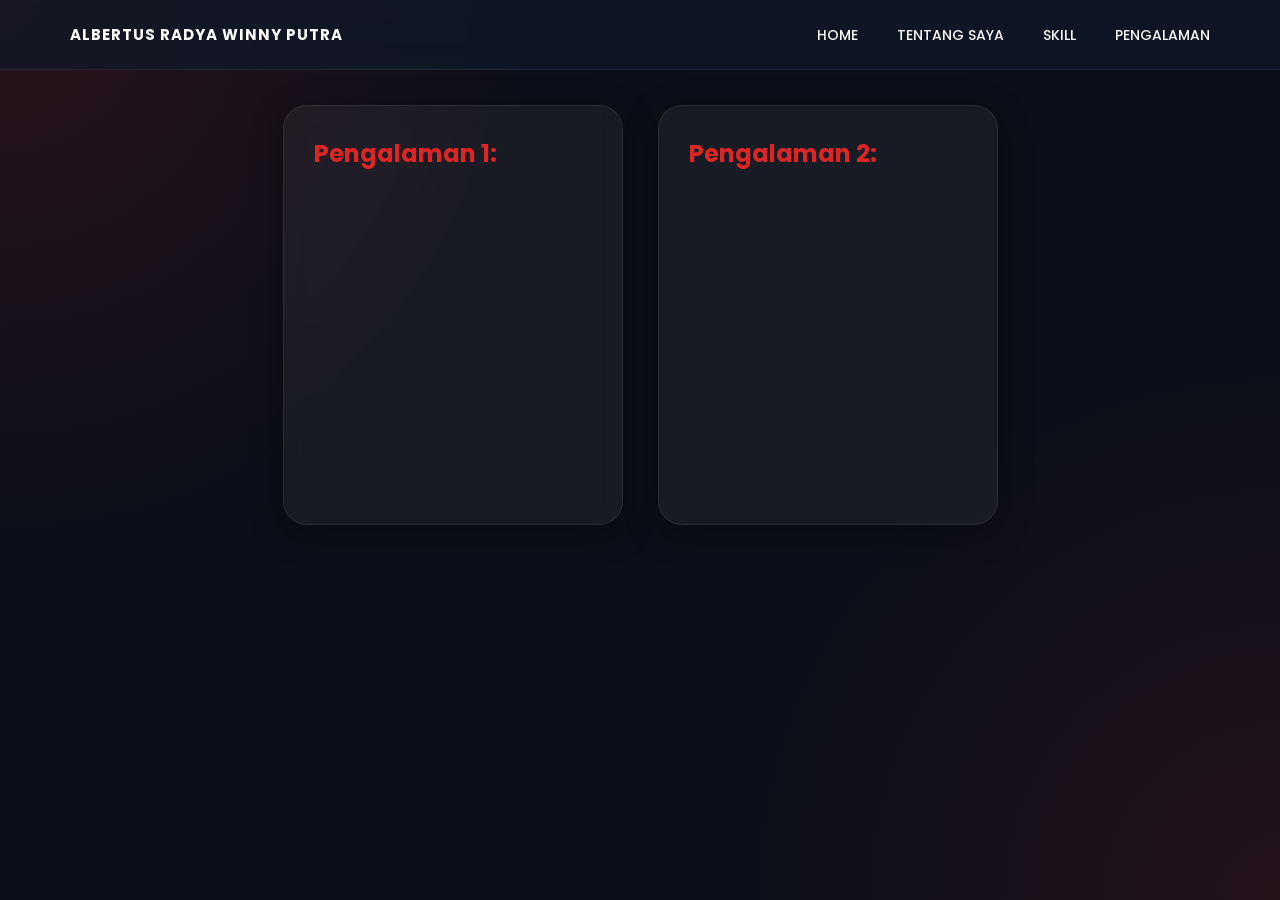
==== pengalaman.html @ 82181184 "first commit" ====
<!DOCTYPE html>
<html lang="id">
<head>
    <meta charset="UTF-8">
    <meta name="viewport" content="width=device-width, initial-scale=1.0">
    <title>Pengalaman</title>
    <link rel="stylesheet" href="style.css">
</head>
<body>

    <!-- Header -->
    <header>
        <div class="logo">
            ALBERTUS RADYA WINNY PUTRA
        </div>

        <nav>
            <a href="index.html">HOME</a>
            <a href="tentang.html">TENTANG SAYA</a>
            <a href="skill.html">SKILL</a>
            <a href="pengalaman.html">PENGALAMAN</a>
        </nav>
    </header>

    <!-- Pengalaman -->
    <section class="pengalaman-container">

        <!-- Box 1 -->
        <div class="pengalaman-box">
            <h2>Pengalaman 1:</h2>
        </div>

        <!-- Box 2 -->
        <div class="pengalaman-box">
            <h2>Pengalaman 2:</h2>
        </div>

    </section>

</body>
</html>
---- style.css ----
/* ================================================= */
/* GOOGLE FONT */
/* ================================================= */

@import url('https://fonts.googleapis.com/css2?family=Poppins:wght@300;400;500;600;700;800&display=swap');

/* ================================================= */
/* RESET */
/* ================================================= */

*{
    margin: 0;
    padding: 0;
    box-sizing: border-box;
}

/* ================================================= */
/* BODY */
/* ================================================= */

body{
    font-family: 'Poppins', sans-serif;

    background:
    radial-gradient(circle at top left,
    rgba(220,38,38,0.15),
    transparent 35%),

    radial-gradient(circle at bottom right,
    rgba(220,38,38,0.12),
    transparent 35%),

    #0B0F19;

    color: #F9FAFB;

    min-height: 100vh;

    overflow-x: hidden;
}

/* ================================================= */
/* SCROLLBAR */
/* ================================================= */

::-webkit-scrollbar{
    width: 10px;
}

::-webkit-scrollbar-track{
    background: #111827;
}

::-webkit-scrollbar-thumb{
    background: #DC2626;
    border-radius: 10px;
}

/* ================================================= */
/* HEADER */
/* ================================================= */

header{
    width: 100%;

    display: flex;
    justify-content: space-between;
    align-items: center;

    padding: 22px 70px;

    background: rgba(17,25,40,0.75);

    backdrop-filter: blur(14px);

    border-bottom:
    1px solid rgba(255,255,255,0.08);

    position: sticky;
    top: 0;

    z-index: 1000;
}

/* ================================================= */
/* LOGO */
/* ================================================= */

.logo{
    font-size: 15px;
    font-weight: 700;

    color: #ffffff;

    letter-spacing: 1px;
}

/* ================================================= */
/* NAVBAR */
/* ================================================= */

nav a{
    text-decoration: none;

    color: #F9FAFB;

    margin-left: 35px;

    font-size: 14px;
    font-weight: 500;

    position: relative;

    transition: 0.4s ease;
}

/* Hover garis bawah */

nav a::after{
    content: "";

    position: absolute;

    left: 0;
    bottom: -8px;

    width: 0%;
    height: 2px;

    background: #DC2626;

    transition: 0.4s ease;
}

nav a:hover::after{
    width: 100%;
}

nav a:hover{
    color: #DC2626;
}

/* ================================================= */
/* HERO SECTION */
/* ================================================= */

.hero{
    min-height: 88vh;

    display: flex;
    justify-content: center;
    align-items: center;

    padding: 30px;
}

.hero-box{
    width: 850px;

    padding: 60px 50px;

    text-align: center;

    background:
    rgba(255,255,255,0.05);

    border:
    1px solid rgba(255,255,255,0.08);

    backdrop-filter: blur(15px);

    border-radius: 28px;

    box-shadow:
    0 8px 32px rgba(0,0,0,0.35);

    transition: 0.4s ease;
}

.hero-box:hover{
    transform: translateY(-10px);

    border-color:
    rgba(220,38,38,0.4);

    box-shadow:
    0 12px 35px rgba(220,38,38,0.15);
}

/* ================================================= */
/* FOTO HERO */
/* ================================================= */

.hero-image{
    width: 170px;
    height: 170px;

    margin: auto;
    margin-bottom: 30px;

    border-radius: 50%;

    overflow: hidden;

    border: 4px solid #DC2626;

    box-shadow:
    0 0 25px rgba(220,38,38,0.35);
}

.hero-image img{
    width: 100%;
    height: 100%;

    object-fit: cover;

    transition: 0.4s ease;
}

.hero-image:hover img{
    transform: scale(1.08);
}

/* ================================================= */
/* HERO TEXT */
/* ================================================= */

.hero-box h1{
    font-size: 45px;
    font-weight: 800;

    margin-bottom: 12px;
}

.hero-box h2{
    font-size: 22px;
    font-weight: 500;

    color: #DC2626;

    margin-bottom: 18px;
}

.hero-box p{
    color: #D1D5DB;

    line-height: 1.9;

    margin-bottom: 30px;
}

/* ================================================= */
/* BUTTON */
/* ================================================= */

.hero-button{
    display: inline-block;

    padding: 13px 28px;

    margin: 10px;

    border-radius: 12px;

    text-decoration: none;

    font-weight: 600;

    transition: 0.4s ease;
}

/* Button Primary */

.btn-primary{
    background: #DC2626;

    color: white;
}

.btn-primary:hover{
    transform: translateY(-5px);

    box-shadow:
    0 10px 25px rgba(220,38,38,0.4);
}

/* Button Secondary */

.btn-secondary{
    border: 1px solid rgba(255,255,255,0.15);

    color: white;
}

.btn-secondary:hover{
    background: rgba(255,255,255,0.05);

    transform: translateY(-5px);
}

/* ================================================= */
/* SOCIAL MEDIA */
/* ================================================= */

.social-media{
    margin-top: 30px;
}

.social-media a{
    display: inline-flex;

    justify-content: center;
    align-items: center;

    width: 45px;
    height: 45px;

    margin: 0 8px;

    border-radius: 50%;

    background:
    rgba(255,255,255,0.05);

    border:
    1px solid rgba(255,255,255,0.08);

    color: white;

    font-size: 18px;

    transition: 0.4s ease;
}

.social-media a:hover{
    background: #DC2626;

    transform: translateY(-6px);

    box-shadow:
    0 10px 20px rgba(220,38,38,0.35);
}

/* ================================================= */
/* FOTO SECTION */
/* ================================================= */

.foto-section{
    display: flex;
    justify-content: center;

    margin-top: 50px;
}

.foto-box{
    width: 180px;
    height: 180px;

    border-radius: 50%;

    overflow: hidden;

    border: 4px solid #DC2626;

    background:
    rgba(255,255,255,0.05);

    box-shadow:
    0 0 25px rgba(220,38,38,0.3);

    transition: 0.4s ease;
}

.foto-box img{
    width: 100%;
    height: 100%;

    object-fit: cover;

    transition: 0.4s ease;
}

.foto-box:hover img{
    transform: scale(1.08);
}

/* ================================================= */
/* CARD */
/* ================================================= */

.about-box,
.pendidikan-box,
.skill-box,
.data-box,
.pengalaman-box{

    background:
    rgba(255,255,255,0.05);

    border:
    1px solid rgba(255,255,255,0.08);

    backdrop-filter: blur(12px);

    border-radius: 24px;

    box-shadow:
    0 8px 32px rgba(0,0,0,0.35);

    transition: 0.4s ease;
}

/* Hover */

.about-box:hover,
.skill-box:hover,
.data-box:hover,
.pengalaman-box:hover,
.pendidikan-box:hover{

    transform: translateY(-10px);

    border-color:
    rgba(220,38,38,0.4);

    box-shadow:
    0 12px 35px rgba(220,38,38,0.15);
}

/* ================================================= */
/* CONTAINER */
/* ================================================= */

.about-container,
.pendidikan-container,
.skill-container,
.pengalaman-container,
.data-container{
    display: flex;
    justify-content: center;

    margin-top: 35px;
}

/* ================================================= */
/* ABOUT */
/* ================================================= */

.about-box{
    width: 900px;

    padding: 40px;
}

.about-box h2{
    text-align: center;

    margin-bottom: 20px;

    color: #DC2626;
}

.about-box p{
    line-height: 1.9;

    color: #D1D5DB;

    text-align: justify;
}

/* ================================================= */
/* PENDIDIKAN */
/* ================================================= */

.pendidikan-box{
    width: 900px;

    padding: 40px;
}

.pendidikan-box h2{
    text-align: center;

    margin-bottom: 30px;

    color: #DC2626;
}

.pendidikan-list{
    display: flex;
    justify-content: space-around;

    text-align: center;
}

.pendidikan-item{
    padding: 20px;
}

.sekolah-icon{
    font-size: 50px;

    color: #DC2626;

    margin-bottom: 15px;
}

.pendidikan-item h3{
    margin-bottom: 10px;

    font-size: 18px;
}

.pendidikan-item p{
    color: #D1D5DB;
}

/* ================================================= */
/* DATA DIRI */
/* ================================================= */

.data-container{
    gap: 25px;

    margin-bottom: 50px;
}

.data-box{
    width: 435px;

    padding: 35px;
}

.data-box h2{
    text-align: center;

    margin-bottom: 25px;

    color: #DC2626;
}

.data-box p{
    margin-bottom: 16px;

    line-height: 1.8;

    color: #D1D5DB;
}

/* ================================================= */
/* CONTACT LINK */
/* ================================================= */

.contact-link{
    text-decoration: none;

    color: #D1D5DB;

    transition: 0.4s ease;
}

.contact-link:hover{
    color: #DC2626;
}

.contact-link i{
    margin-right: 10px;

    transition: 0.4s ease;
}

.contact-link:hover i{
    transform: scale(1.2);
}

/* ================================================= */
/* SKILL */
/* ================================================= */
.skill-box{
    width: 600px;

    padding: 40px;
}

.skill-box h2{
    margin-bottom: 25px;

    color: #DC2626;
}

.skill-box ol{
    padding-left: 20px;
}

.skill-box li{
    margin-bottom: 15px;

    line-height: 1.8;

    color: #D1D5DB;
}

/* ================================================= */
/* PENGALAMAN */
/* ================================================= */

.pengalaman-container{
    gap: 35px;

    margin-bottom: 50px;

    flex-wrap: wrap;
}

.pengalaman-box{
    width: 340px;

    min-height: 420px;

    padding: 30px;
}

.pengalaman-box h2{
    margin-bottom: 20px;

    color: #DC2626;
}

.pengalaman-box p{
    line-height: 1.8;

    color: #D1D5DB;
}

/* ================================================= */
/* RESPONSIVE */
/* ================================================= */

@media screen and (max-width: 768px){

    header{
        flex-direction: column;

        gap: 20px;

        padding: 20px;
    }

    nav{
        display: flex;
        flex-wrap: wrap;
        justify-content: center;
    }

    nav a{
        margin: 10px;
    }

    .hero{
        padding: 20px;
    }

    .hero-box{
        width: 100%;

        padding: 40px 25px;
    }

    .hero-box h1{
        font-size: 30px;
    }

    .hero-box h2{
        font-size: 18px;
    }

    .about-box,
    .pendidikan-box,
    .skill-box{
        width: 90%;
    }

    .data-container,
    .pendidikan-list,
    .pengalaman-container{
        flex-direction: column;

        align-items: center;
    }

    .data-box,
    .pengalaman-box{
        width: 90%;
    }

    .hero-image{
        width: 140px;
        height: 140px;
    }
}
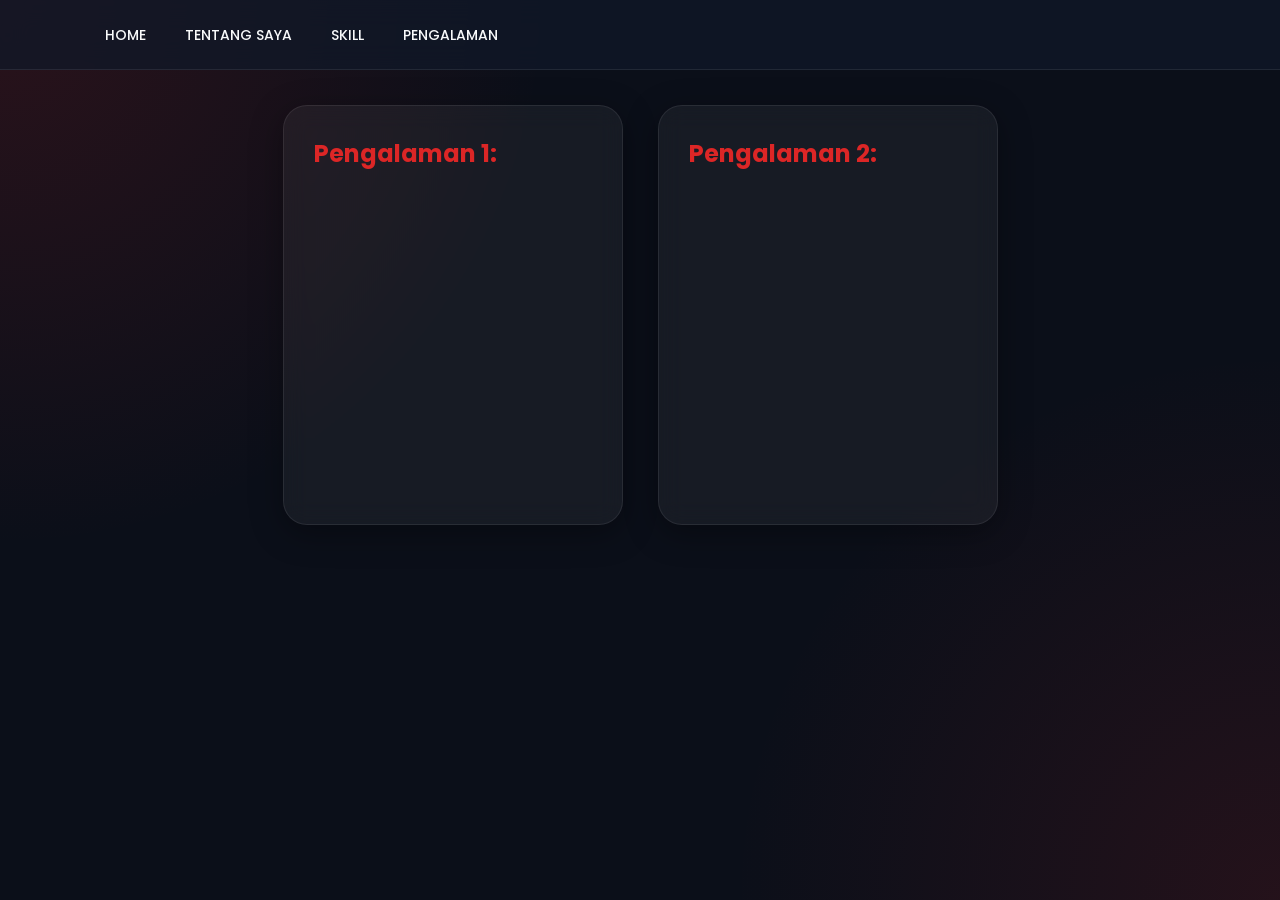
==== commit dcfc2888: "Pesan pembaruan Anda" ====
--- a/pengalaman.html
+++ b/pengalaman.html
@@ -10,9 +10,6 @@
 
     <!-- Header -->
     <header>
-        <div class="logo">
-            ALBERTUS RADYA WINNY PUTRA
-        </div>
 
         <nav>
             <a href="index.html">HOME</a>
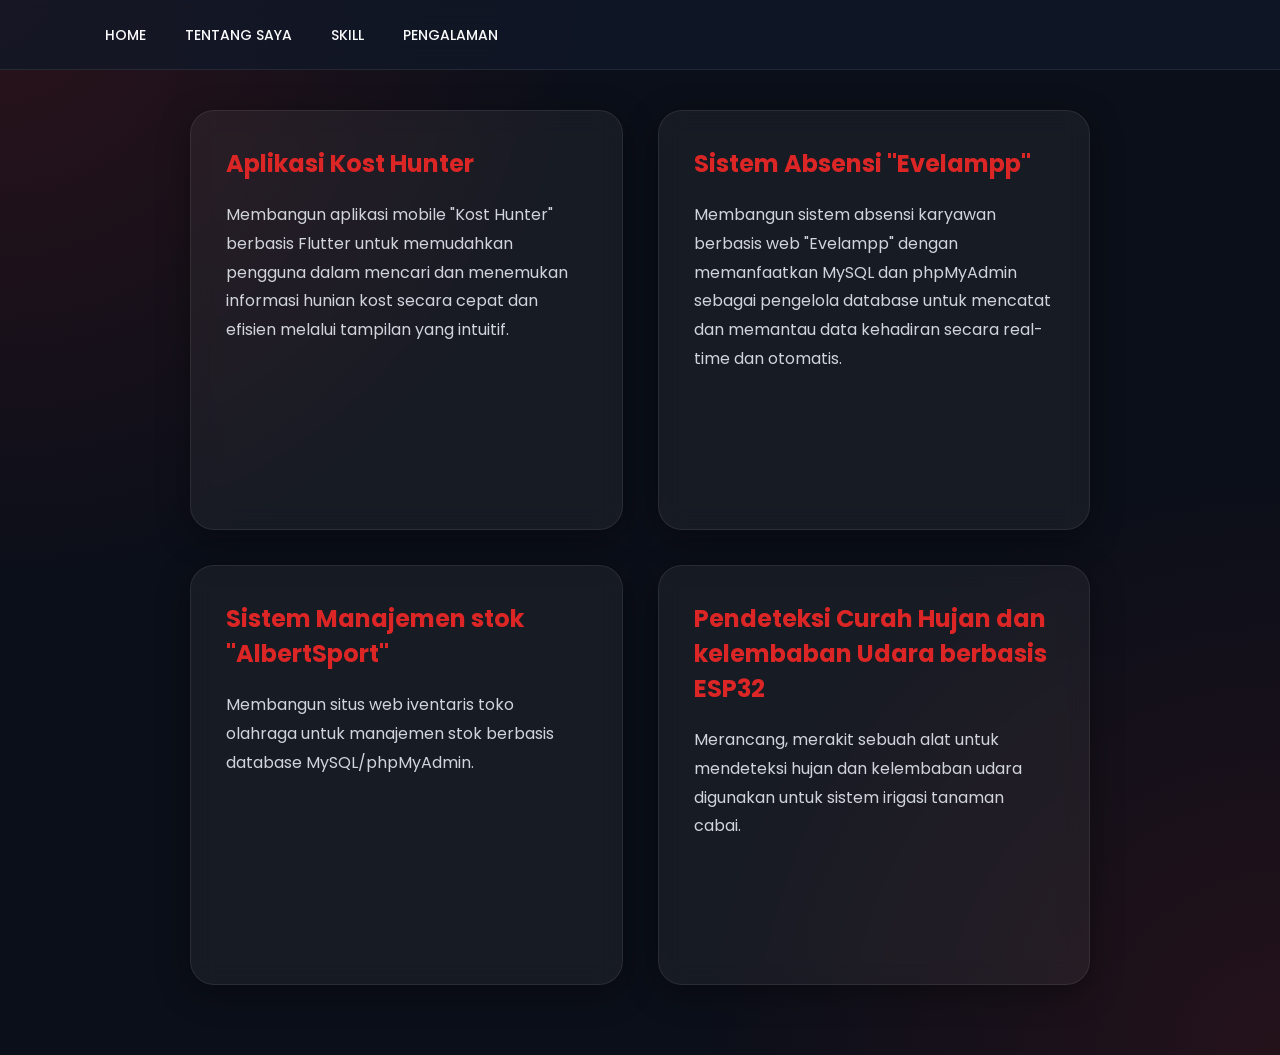
==== commit 4ea9797f: "update" ====
--- a/pengalaman.html
+++ b/pengalaman.html
@@ -24,12 +24,27 @@
 
         <!-- Box 1 -->
         <div class="pengalaman-box">
-            <h2>Pengalaman 1:</h2>
+            <h2>Aplikasi Kost Hunter</h2>
+            <p>Membangun aplikasi mobile "Kost Hunter" berbasis Flutter untuk memudahkan pengguna
+            dalam mencari dan menemukan informasi hunian kost secara cepat dan efisien melalui tampilan yang intuitif.</p>
         </div>
 
         <!-- Box 2 -->
         <div class="pengalaman-box">
-            <h2>Pengalaman 2:</h2>
+            <h2>Sistem Absensi "Evelampp"</h2>
+            <p>Membangun sistem absensi karyawan berbasis web "Evelampp" dengan 
+            memanfaatkan MySQL dan phpMyAdmin sebagai pengelola database untuk mencatat dan memantau data kehadiran secara real-time dan otomatis.</p>
+        </div>
+
+        <div class="pengalaman-box">
+            <h2>Sistem Manajemen stok "AlbertSport"</h2>
+            <p>Membangun situs web iventaris toko olahraga untuk manajemen stok berbasis database MySQL/phpMyAdmin.</p>
+        </div>
+
+        <div class="pengalaman-box">
+            <h2>Pendeteksi Curah Hujan dan kelembaban Udara berbasis ESP32</h2>
+            <p>Merancang, 
+            merakit sebuah alat untuk mendeteksi hujan dan kelembaban udara digunakan untuk sistem irigasi tanaman cabai.</p>
         </div>
 
     </section>
--- a/style.css
+++ b/style.css
@@ -605,19 +605,30 @@
 /* ================================================= */
 
 .pengalaman-container{
-    gap: 35px;
-
-    margin-bottom: 50px;
-
-    flex-wrap: wrap;
-}
-
+
+    display:grid;
+
+    grid-template-columns:repeat(2,1fr);
+
+    gap:35px;
+
+    max-width:900px;
+
+    margin:auto;
+
+    margin-top:40px;
+
+    margin-bottom:70px;
+
+}
 .pengalaman-box{
-    width: 340px;
-
-    min-height: 420px;
-
-    padding: 30px;
+
+    width:100%;
+
+    min-height:420px;
+
+    padding:35px;
+
 }
 
 .pengalaman-box h2{
